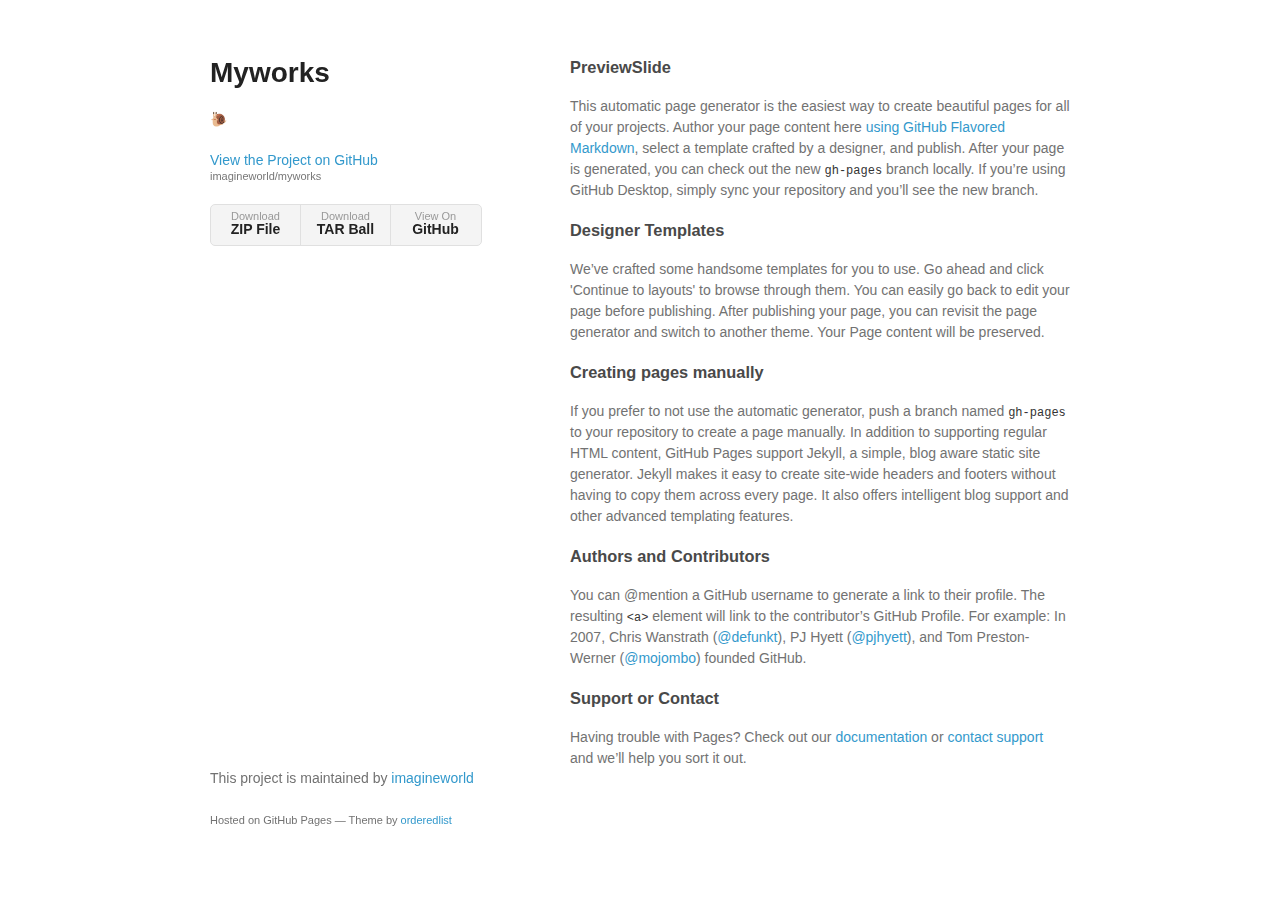
==== index.html @ 6497748c "previewslide" ====
<!doctype html>
<html>
  <head>
    <meta charset="utf-8">
    <meta http-equiv="X-UA-Compatible" content="chrome=1">
    <title>Myworks by imagineworld</title>

    <link rel="stylesheet" href="stylesheets/styles.css">
    <link rel="stylesheet" href="stylesheets/github-light.css">
    <meta name="viewport" content="width=device-width">
    <!--[if lt IE 9]>
    <script src="//html5shiv.googlecode.com/svn/trunk/html5.js"></script>
    <![endif]-->
  </head>
  <body>
    <div class="wrapper">
      <header>
        <h1>Myworks</h1>
        <p>🐌</p>

        <p class="view"><a href="https://github.com/imagineworld/myworks">View the Project on GitHub <small>imagineworld/myworks</small></a></p>


        <ul>
          <li><a href="https://github.com/imagineworld/myworks/zipball/master">Download <strong>ZIP File</strong></a></li>
          <li><a href="https://github.com/imagineworld/myworks/tarball/master">Download <strong>TAR Ball</strong></a></li>
          <li><a href="https://github.com/imagineworld/myworks">View On <strong>GitHub</strong></a></li>
        </ul>
      </header>
      <section>
        <h3>
<a id="welcome-to-github-pages" class="anchor" href="works/PreviewSlide/index" aria-hidden="true"><span aria-hidden="true" class="octicon octicon-link"></span></a>PreviewSlide</h3>

<p>This automatic page generator is the easiest way to create beautiful pages for all of your projects. Author your page content here <a href="https://guides.github.com/features/mastering-markdown/">using GitHub Flavored Markdown</a>, select a template crafted by a designer, and publish. After your page is generated, you can check out the new <code>gh-pages</code> branch locally. If you’re using GitHub Desktop, simply sync your repository and you’ll see the new branch.</p>

<h3>
<a id="designer-templates" class="anchor" href="#designer-templates" aria-hidden="true"><span aria-hidden="true" class="octicon octicon-link"></span></a>Designer Templates</h3>

<p>We’ve crafted some handsome templates for you to use. Go ahead and click 'Continue to layouts' to browse through them. You can easily go back to edit your page before publishing. After publishing your page, you can revisit the page generator and switch to another theme. Your Page content will be preserved.</p>

<h3>
<a id="creating-pages-manually" class="anchor" href="#creating-pages-manually" aria-hidden="true"><span aria-hidden="true" class="octicon octicon-link"></span></a>Creating pages manually</h3>

<p>If you prefer to not use the automatic generator, push a branch named <code>gh-pages</code> to your repository to create a page manually. In addition to supporting regular HTML content, GitHub Pages support Jekyll, a simple, blog aware static site generator. Jekyll makes it easy to create site-wide headers and footers without having to copy them across every page. It also offers intelligent blog support and other advanced templating features.</p>

<h3>
<a id="authors-and-contributors" class="anchor" href="#authors-and-contributors" aria-hidden="true"><span aria-hidden="true" class="octicon octicon-link"></span></a>Authors and Contributors</h3>

<p>You can @mention a GitHub username to generate a link to their profile. The resulting <code>&lt;a&gt;</code> element will link to the contributor’s GitHub Profile. For example: In 2007, Chris Wanstrath (<a href="https://github.com/defunkt" class="user-mention">@defunkt</a>), PJ Hyett (<a href="https://github.com/pjhyett" class="user-mention">@pjhyett</a>), and Tom Preston-Werner (<a href="https://github.com/mojombo" class="user-mention">@mojombo</a>) founded GitHub.</p>

<h3>
<a id="support-or-contact" class="anchor" href="#support-or-contact" aria-hidden="true"><span aria-hidden="true" class="octicon octicon-link"></span></a>Support or Contact</h3>

<p>Having trouble with Pages? Check out our <a href="https://help.github.com/pages">documentation</a> or <a href="https://github.com/contact">contact support</a> and we’ll help you sort it out.</p>
      </section>
      <footer>
        <p>This project is maintained by <a href="https://github.com/imagineworld">imagineworld</a></p>
        <p><small>Hosted on GitHub Pages &mdash; Theme by <a href="https://github.com/orderedlist">orderedlist</a></small></p>
      </footer>
    </div>
    <script src="javascripts/scale.fix.js"></script>
    
  </body>
</html>
---- stylesheets/styles.css ----
@font-face {
  font-family: 'Noto Sans';
  font-weight: 400;
  font-style: normal;
  src: url('../fonts/Noto-Sans-regular/Noto-Sans-regular.eot');
  src: url('../fonts/Noto-Sans-regular/Noto-Sans-regular.eot?#iefix') format('embedded-opentype'),
       local('Noto Sans'),
       local('Noto-Sans-regular'),
       url('../fonts/Noto-Sans-regular/Noto-Sans-regular.woff2') format('woff2'),
       url('../fonts/Noto-Sans-regular/Noto-Sans-regular.woff') format('woff'),
       url('../fonts/Noto-Sans-regular/Noto-Sans-regular.ttf') format('truetype'),
       url('../fonts/Noto-Sans-regular/Noto-Sans-regular.svg#NotoSans') format('svg');
}

@font-face {
  font-family: 'Noto Sans';
  font-weight: 700;
  font-style: normal;
  src: url('../fonts/Noto-Sans-700/Noto-Sans-700.eot');
  src: url('../fonts/Noto-Sans-700/Noto-Sans-700.eot?#iefix') format('embedded-opentype'),
       local('Noto Sans Bold'),
       local('Noto-Sans-700'),
       url('../fonts/Noto-Sans-700/Noto-Sans-700.woff2') format('woff2'),
       url('../fonts/Noto-Sans-700/Noto-Sans-700.woff') format('woff'),
       url('../fonts/Noto-Sans-700/Noto-Sans-700.ttf') format('truetype'),
       url('../fonts/Noto-Sans-700/Noto-Sans-700.svg#NotoSans') format('svg');
}

@font-face {
  font-family: 'Noto Sans';
  font-weight: 400;
  font-style: italic;
  src: url('../fonts/Noto-Sans-italic/Noto-Sans-italic.eot');
  src: url('../fonts/Noto-Sans-italic/Noto-Sans-italic.eot?#iefix') format('embedded-opentype'),
       local('Noto Sans Italic'),
       local('Noto-Sans-italic'),
       url('../fonts/Noto-Sans-italic/Noto-Sans-italic.woff2') format('woff2'),
       url('../fonts/Noto-Sans-italic/Noto-Sans-italic.woff') format('woff'),
       url('../fonts/Noto-Sans-italic/Noto-Sans-italic.ttf') format('truetype'),
       url('../fonts/Noto-Sans-italic/Noto-Sans-italic.svg#NotoSans') format('svg');
}

@font-face {
  font-family: 'Noto Sans';
  font-weight: 700;
  font-style: italic;
  src: url('../fonts/Noto-Sans-700italic/Noto-Sans-700italic.eot');
  src: url('../fonts/Noto-Sans-700italic/Noto-Sans-700italic.eot?#iefix') format('embedded-opentype'),
       local('Noto Sans Bold Italic'),
       local('Noto-Sans-700italic'),
       url('../fonts/Noto-Sans-700italic/Noto-Sans-700italic.woff2') format('woff2'),
       url('../fonts/Noto-Sans-700italic/Noto-Sans-700italic.woff') format('woff'),
       url('../fonts/Noto-Sans-700italic/Noto-Sans-700italic.ttf') format('truetype'),
       url('../fonts/Noto-Sans-700italic/Noto-Sans-700italic.svg#NotoSans') format('svg');
}

body {
  background-color: #fff;
  padding:50px;
  font: 14px/1.5 "Noto Sans", "Helvetica Neue", Helvetica, Arial, sans-serif;
  color:#727272;
  font-weight:400;
}

h1, h2, h3, h4, h5, h6 {
  color:#222;
  margin:0 0 20px;
}

p, ul, ol, table, pre, dl {
  margin:0 0 20px;
}

h1, h2, h3 {
  line-height:1.1;
}

h1 {
  font-size:28px;
}

h2 {
  color:#393939;
}

h3, h4, h5, h6 {
  color:#494949;
}

a {
  color:#39c;
  text-decoration:none;
}

a:hover {
  color:#069;
}

a small {
  font-size:11px;
  color:#777;
  margin-top:-0.3em;
  display:block;
}

a:hover small {
  color:#777;
}

.wrapper {
  width:860px;
  margin:0 auto;
}

blockquote {
  border-left:1px solid #e5e5e5;
  margin:0;
  padding:0 0 0 20px;
  font-style:italic;
}

code, pre {
  font-family:Monaco, Bitstream Vera Sans Mono, Lucida Console, Terminal, Consolas, Liberation Mono, DejaVu Sans Mono, Courier New, monospace;
  color:#333;
  font-size:12px;
}

pre {
  padding:8px 15px;
  background: #f8f8f8;
  border-radius:5px;
  border:1px solid #e5e5e5;
  overflow-x: auto;
}

table {
  width:100%;
  border-collapse:collapse;
}

th, td {
  text-align:left;
  padding:5px 10px;
  border-bottom:1px solid #e5e5e5;
}

dt {
  color:#444;
  font-weight:700;
}

th {
  color:#444;
}

img {
  max-width:100%;
}

header {
  width:270px;
  float:left;
  position:fixed;
  -webkit-font-smoothing:subpixel-antialiased;
}

header ul {
  list-style:none;
  height:40px;
  padding:0;
  background: #f4f4f4;
  border-radius:5px;
  border:1px solid #e0e0e0;
  width:270px;
}

header li {
  width:89px;
  float:left;
  border-right:1px solid #e0e0e0;
  height:40px;
}

header li:first-child a {
  border-radius:5px 0 0 5px;
}

header li:last-child a {
  border-radius:0 5px 5px 0;
}

header ul a {
  line-height:1;
  font-size:11px;
  color:#999;
  display:block;
  text-align:center;
  padding-top:6px;
  height:34px;
}

header ul a:hover {
  color:#999;
}

header ul a:active {
  background-color:#f0f0f0;
}

strong {
  color:#222;
  font-weight:700;
}

header ul li + li + li {
  border-right:none;
  width:89px;
}

header ul a strong {
  font-size:14px;
  display:block;
  color:#222;
}

section {
  width:500px;
  float:right;
  padding-bottom:50px;
}

small {
  font-size:11px;
}

hr {
  border:0;
  background:#e5e5e5;
  height:1px;
  margin:0 0 20px;
}

footer {
  width:270px;
  float:left;
  position:fixed;
  bottom:50px;
  -webkit-font-smoothing:subpixel-antialiased;
}

@media print, screen and (max-width: 960px) {

  div.wrapper {
    width:auto;
    margin:0;
  }

  header, section, footer {
    float:none;
    position:static;
    width:auto;
  }

  header {
    padding-right:320px;
  }

  section {
    border:1px solid #e5e5e5;
    border-width:1px 0;
    padding:20px 0;
    margin:0 0 20px;
  }

  header a small {
    display:inline;
  }

  header ul {
    position:absolute;
    right:50px;
    top:52px;
  }
}

@media print, screen and (max-width: 720px) {
  body {
    word-wrap:break-word;
  }

  header {
    padding:0;
  }

  header ul, header p.view {
    position:static;
  }

  pre, code {
    word-wrap:normal;
  }
}

@media print, screen and (max-width: 480px) {
  body {
    padding:15px;
  }

  header ul {
    width:99%;
  }

  header li, header ul li + li + li {
    width:33%;
  }
}

@media print {
  body {
    padding:0.4in;
    font-size:12pt;
    color:#444;
  }
}
---- stylesheets/github-light.css ----
/*
The MIT License (MIT)

Copyright (c) 2016 GitHub, Inc.

Permission is hereby granted, free of charge, to any person obtaining a copy
of this software and associated documentation files (the "Software"), to deal
in the Software without restriction, including without limitation the rights
to use, copy, modify, merge, publish, distribute, sublicense, and/or sell
copies of the Software, and to permit persons to whom the Software is
furnished to do so, subject to the following conditions:

The above copyright notice and this permission notice shall be included in all
copies or substantial portions of the Software.

THE SOFTWARE IS PROVIDED "AS IS", WITHOUT WARRANTY OF ANY KIND, EXPRESS OR
IMPLIED, INCLUDING BUT NOT LIMITED TO THE WARRANTIES OF MERCHANTABILITY,
FITNESS FOR A PARTICULAR PURPOSE AND NONINFRINGEMENT. IN NO EVENT SHALL THE
AUTHORS OR COPYRIGHT HOLDERS BE LIABLE FOR ANY CLAIM, DAMAGES OR OTHER
LIABILITY, WHETHER IN AN ACTION OF CONTRACT, TORT OR OTHERWISE, ARISING FROM,
OUT OF OR IN CONNECTION WITH THE SOFTWARE OR THE USE OR OTHER DEALINGS IN THE
SOFTWARE.

*/

.pl-c /* comment */ {
  color: #969896;
}

.pl-c1 /* constant, variable.other.constant, support, meta.property-name, support.constant, support.variable, meta.module-reference, markup.raw, meta.diff.header */,
.pl-s .pl-v /* string variable */ {
  color: #0086b3;
}

.pl-e /* entity */,
.pl-en /* entity.name */ {
  color: #795da3;
}

.pl-smi /* variable.parameter.function, storage.modifier.package, storage.modifier.import, storage.type.java, variable.other */,
.pl-s .pl-s1 /* string source */ {
  color: #333;
}

.pl-ent /* entity.name.tag */ {
  color: #63a35c;
}

.pl-k /* keyword, storage, storage.type */ {
  color: #a71d5d;
}

.pl-s /* string */,
.pl-pds /* punctuation.definition.string, string.regexp.character-class */,
.pl-s .pl-pse .pl-s1 /* string punctuation.section.embedded source */,
.pl-sr /* string.regexp */,
.pl-sr .pl-cce /* string.regexp constant.character.escape */,
.pl-sr .pl-sre /* string.regexp source.ruby.embedded */,
.pl-sr .pl-sra /* string.regexp string.regexp.arbitrary-repitition */ {
  color: #183691;
}

.pl-v /* variable */ {
  color: #ed6a43;
}

.pl-id /* invalid.deprecated */ {
  color: #b52a1d;
}

.pl-ii /* invalid.illegal */ {
  color: #f8f8f8;
  background-color: #b52a1d;
}

.pl-sr .pl-cce /* string.regexp constant.character.escape */ {
  font-weight: bold;
  color: #63a35c;
}

.pl-ml /* markup.list */ {
  color: #693a17;
}

.pl-mh /* markup.heading */,
.pl-mh .pl-en /* markup.heading entity.name */,
.pl-ms /* meta.separator */ {
  font-weight: bold;
  color: #1d3e81;
}

.pl-mq /* markup.quote */ {
  color: #008080;
}

.pl-mi /* markup.italic */ {
  font-style: italic;
  color: #333;
}

.pl-mb /* markup.bold */ {
  font-weight: bold;
  color: #333;
}

.pl-md /* markup.deleted, meta.diff.header.from-file */ {
  color: #bd2c00;
  background-color: #ffecec;
}

.pl-mi1 /* markup.inserted, meta.diff.header.to-file */ {
  color: #55a532;
  background-color: #eaffea;
}

.pl-mdr /* meta.diff.range */ {
  font-weight: bold;
  color: #795da3;
}

.pl-mo /* meta.output */ {
  color: #1d3e81;
}
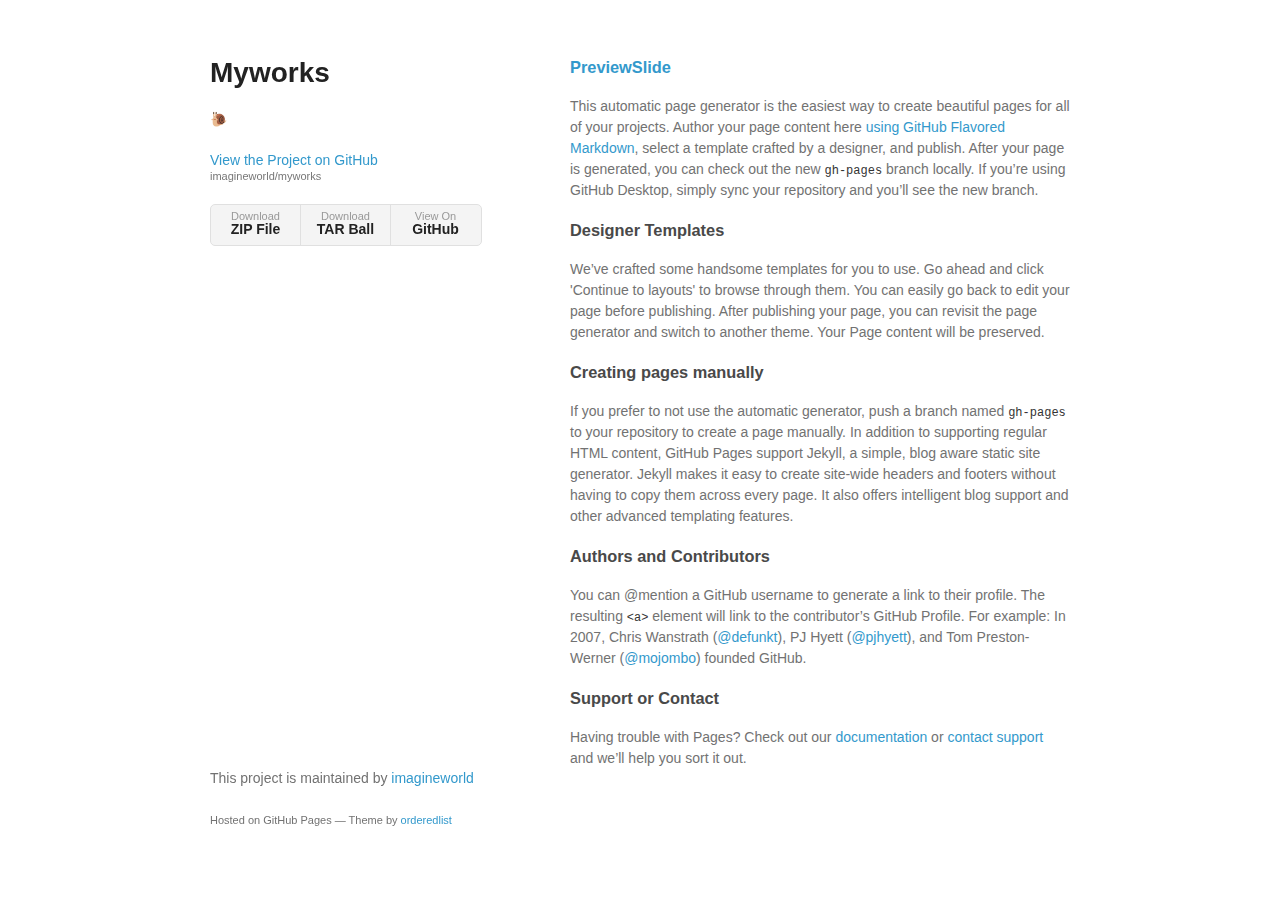
==== commit c6eb0648: "previewslide1" ====
--- a/index.html
+++ b/index.html
@@ -29,7 +29,7 @@
       </header>
       <section>
         <h3>
-<a id="welcome-to-github-pages" class="anchor" href="works/PreviewSlide/index" aria-hidden="true"><span aria-hidden="true" class="octicon octicon-link"></span></a>PreviewSlide</h3>
+<a id="welcome-to-github-pages" class="anchor" href="works/PreviewSlide/index" aria-hidden="true"><span aria-hidden="true" class="octicon octicon-link">PreviewSlide</span></a></h3>
 
 <p>This automatic page generator is the easiest way to create beautiful pages for all of your projects. Author your page content here <a href="https://guides.github.com/features/mastering-markdown/">using GitHub Flavored Markdown</a>, select a template crafted by a designer, and publish. After your page is generated, you can check out the new <code>gh-pages</code> branch locally. If you’re using GitHub Desktop, simply sync your repository and you’ll see the new branch.</p>
 
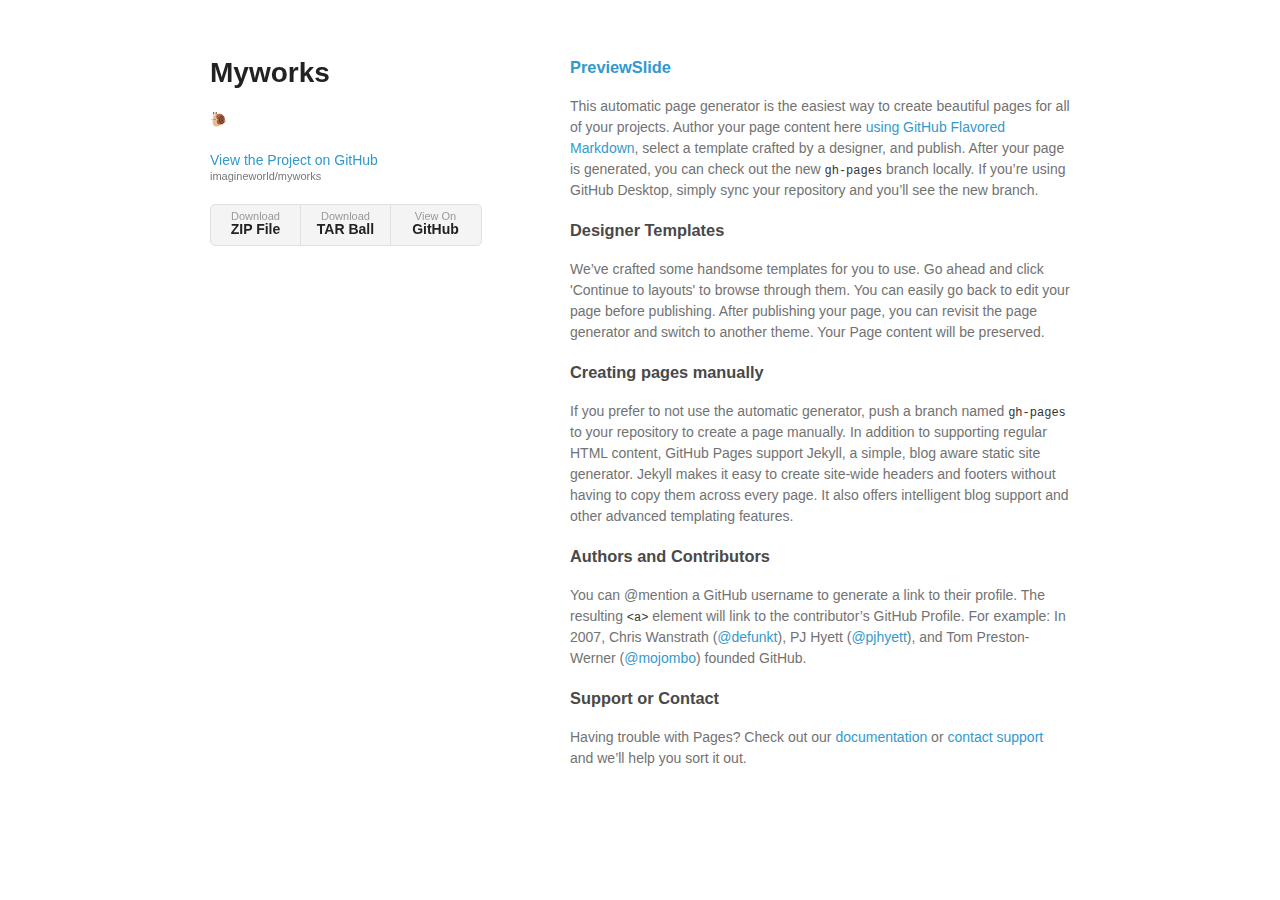
==== commit 4181c220: "delete footer" ====
--- a/index.html
+++ b/index.html
@@ -53,10 +53,7 @@
 
 <p>Having trouble with Pages? Check out our <a href="https://help.github.com/pages">documentation</a> or <a href="https://github.com/contact">contact support</a> and we’ll help you sort it out.</p>
       </section>
-      <footer>
-        <p>This project is maintained by <a href="https://github.com/imagineworld">imagineworld</a></p>
-        <p><small>Hosted on GitHub Pages &mdash; Theme by <a href="https://github.com/orderedlist">orderedlist</a></small></p>
-      </footer>
+      
     </div>
     <script src="javascripts/scale.fix.js"></script>
     
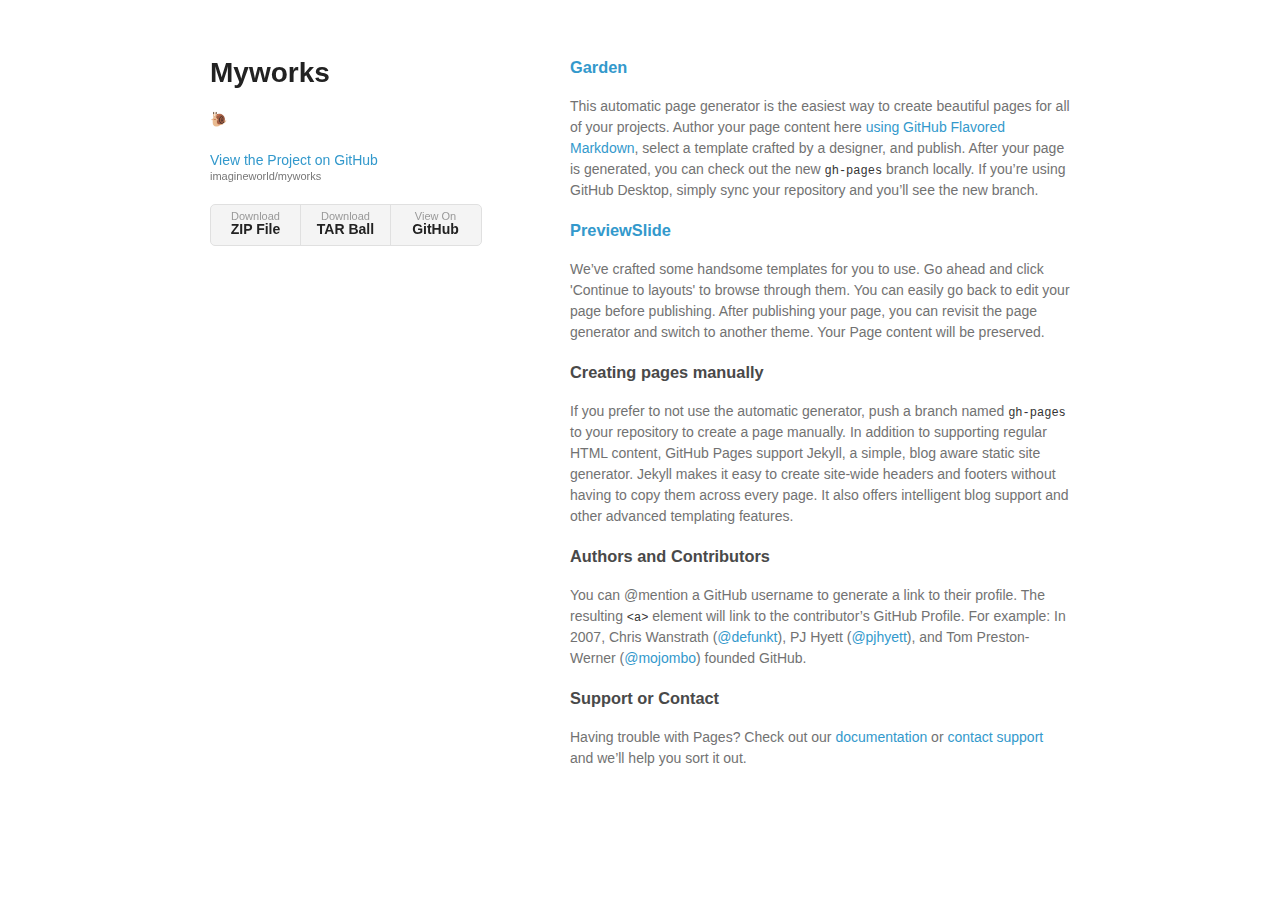
==== commit 736a0615: "garden" ====
--- a/index.html
+++ b/index.html
@@ -29,12 +29,12 @@
       </header>
       <section>
         <h3>
-<a id="welcome-to-github-pages" class="anchor" href="works/PreviewSlide/index" aria-hidden="true"><span aria-hidden="true" class="octicon octicon-link">PreviewSlide</span></a></h3>
+<a id="welcome-to-github-pages" class="anchor" href="works/garden/garden.index" aria-hidden="true"><span aria-hidden="true" class="octicon octicon-link">Garden</span></a></h3>
 
 <p>This automatic page generator is the easiest way to create beautiful pages for all of your projects. Author your page content here <a href="https://guides.github.com/features/mastering-markdown/">using GitHub Flavored Markdown</a>, select a template crafted by a designer, and publish. After your page is generated, you can check out the new <code>gh-pages</code> branch locally. If you’re using GitHub Desktop, simply sync your repository and you’ll see the new branch.</p>
 
 <h3>
-<a id="designer-templates" class="anchor" href="#designer-templates" aria-hidden="true"><span aria-hidden="true" class="octicon octicon-link"></span></a>Designer Templates</h3>
+<a id="designer-templates" class="anchor" href="works/PreviewSlide/index" aria-hidden="true"><span aria-hidden="true" class="octicon octicon-link"></span>PreviewSlide</a></h3>
 
 <p>We’ve crafted some handsome templates for you to use. Go ahead and click 'Continue to layouts' to browse through them. You can easily go back to edit your page before publishing. After publishing your page, you can revisit the page generator and switch to another theme. Your Page content will be preserved.</p>
 
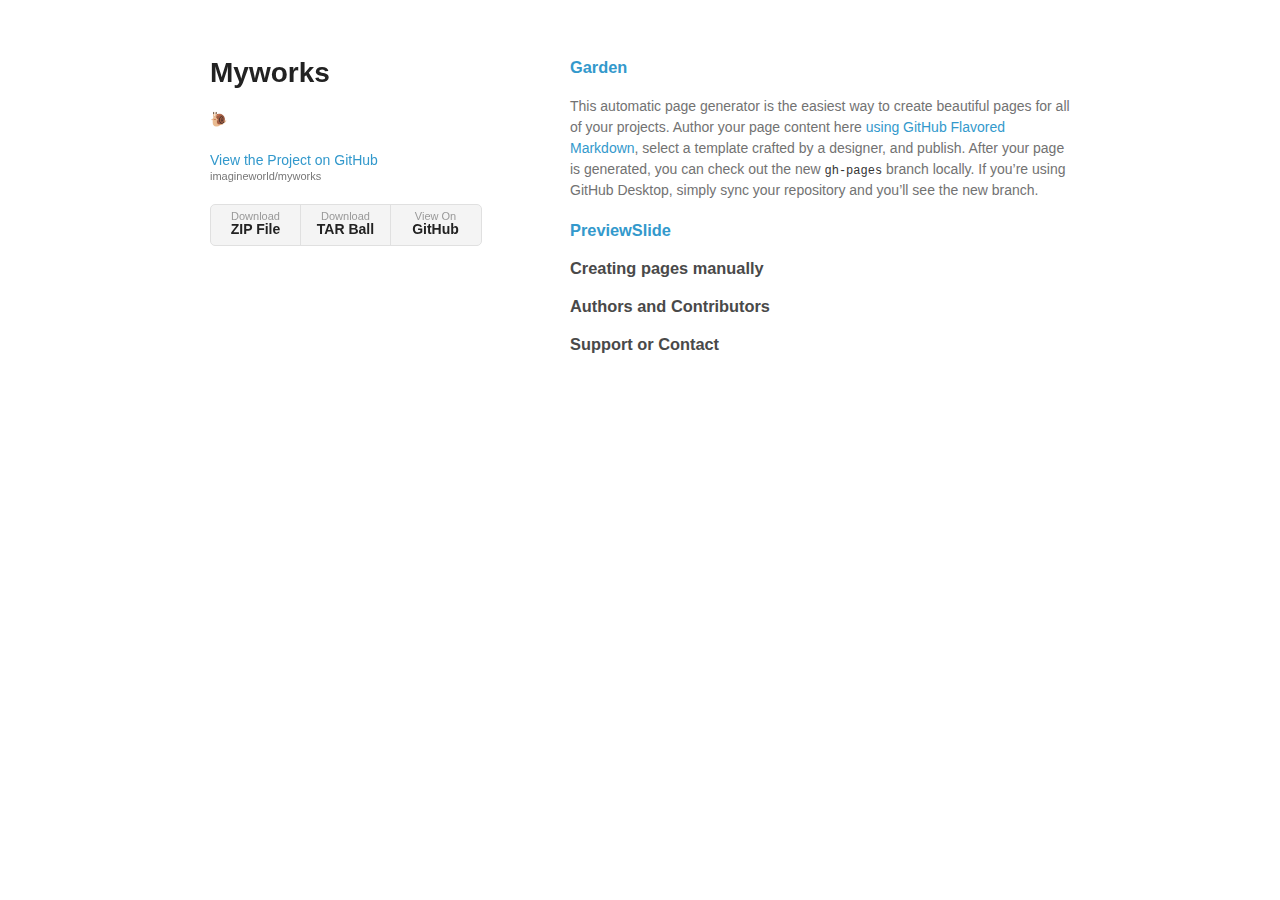
==== commit e0a3d8bb: "index delete p" ====
--- a/index.html
+++ b/index.html
@@ -36,22 +36,19 @@
 <h3>
 <a id="designer-templates" class="anchor" href="works/PreviewSlide/index" aria-hidden="true"><span aria-hidden="true" class="octicon octicon-link"></span>PreviewSlide</a></h3>
 
-<p>We’ve crafted some handsome templates for you to use. Go ahead and click 'Continue to layouts' to browse through them. You can easily go back to edit your page before publishing. After publishing your page, you can revisit the page generator and switch to another theme. Your Page content will be preserved.</p>
 
 <h3>
 <a id="creating-pages-manually" class="anchor" href="#creating-pages-manually" aria-hidden="true"><span aria-hidden="true" class="octicon octicon-link"></span></a>Creating pages manually</h3>
 
-<p>If you prefer to not use the automatic generator, push a branch named <code>gh-pages</code> to your repository to create a page manually. In addition to supporting regular HTML content, GitHub Pages support Jekyll, a simple, blog aware static site generator. Jekyll makes it easy to create site-wide headers and footers without having to copy them across every page. It also offers intelligent blog support and other advanced templating features.</p>
 
 <h3>
 <a id="authors-and-contributors" class="anchor" href="#authors-and-contributors" aria-hidden="true"><span aria-hidden="true" class="octicon octicon-link"></span></a>Authors and Contributors</h3>
 
-<p>You can @mention a GitHub username to generate a link to their profile. The resulting <code>&lt;a&gt;</code> element will link to the contributor’s GitHub Profile. For example: In 2007, Chris Wanstrath (<a href="https://github.com/defunkt" class="user-mention">@defunkt</a>), PJ Hyett (<a href="https://github.com/pjhyett" class="user-mention">@pjhyett</a>), and Tom Preston-Werner (<a href="https://github.com/mojombo" class="user-mention">@mojombo</a>) founded GitHub.</p>
+
 
 <h3>
 <a id="support-or-contact" class="anchor" href="#support-or-contact" aria-hidden="true"><span aria-hidden="true" class="octicon octicon-link"></span></a>Support or Contact</h3>
 
-<p>Having trouble with Pages? Check out our <a href="https://help.github.com/pages">documentation</a> or <a href="https://github.com/contact">contact support</a> and we’ll help you sort it out.</p>
       </section>
       
     </div>
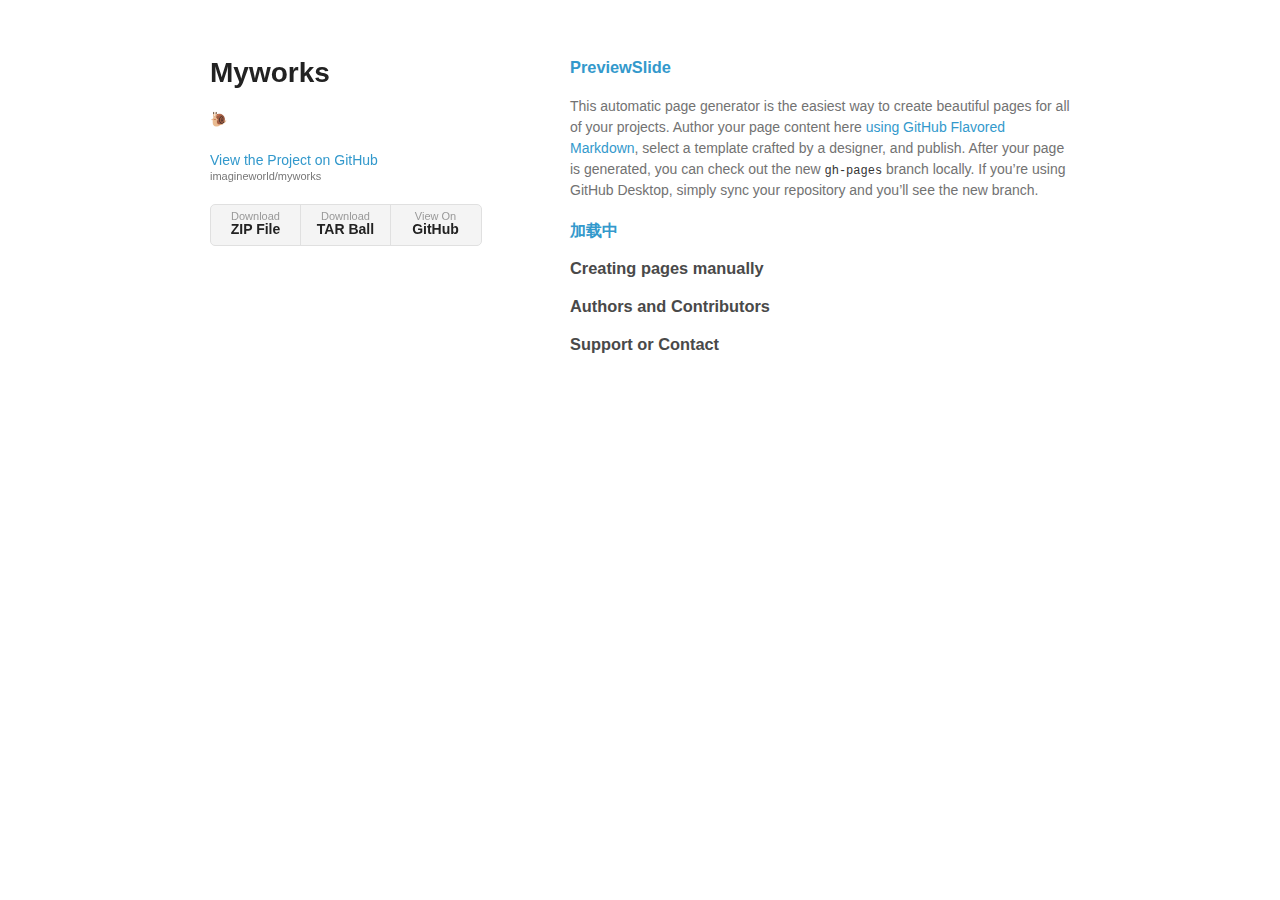
==== commit 77e6fa77: "index" ====
--- a/index.html
+++ b/index.html
@@ -29,12 +29,12 @@
       </header>
       <section>
         <h3>
-<a id="welcome-to-github-pages" class="anchor" href="works/garden/garden.index" aria-hidden="true"><span aria-hidden="true" class="octicon octicon-link">Garden</span></a></h3>
+<a id="welcome-to-github-pages" class="anchor" href="PreviewSlide/index.html" aria-hidden="true"><span aria-hidden="true" class="octicon octicon-link">PreviewSlide</span></a></h3>
 
 <p>This automatic page generator is the easiest way to create beautiful pages for all of your projects. Author your page content here <a href="https://guides.github.com/features/mastering-markdown/">using GitHub Flavored Markdown</a>, select a template crafted by a designer, and publish. After your page is generated, you can check out the new <code>gh-pages</code> branch locally. If you’re using GitHub Desktop, simply sync your repository and you’ll see the new branch.</p>
 
 <h3>
-<a id="designer-templates" class="anchor" href="works/PreviewSlide/index" aria-hidden="true"><span aria-hidden="true" class="octicon octicon-link"></span>PreviewSlide</a></h3>
+<a id="designer-templates" class="anchor" href="#" aria-hidden="true"><span aria-hidden="true" class="octicon octicon-link"></span>加载中</a></h3>
 
 
 <h3>
